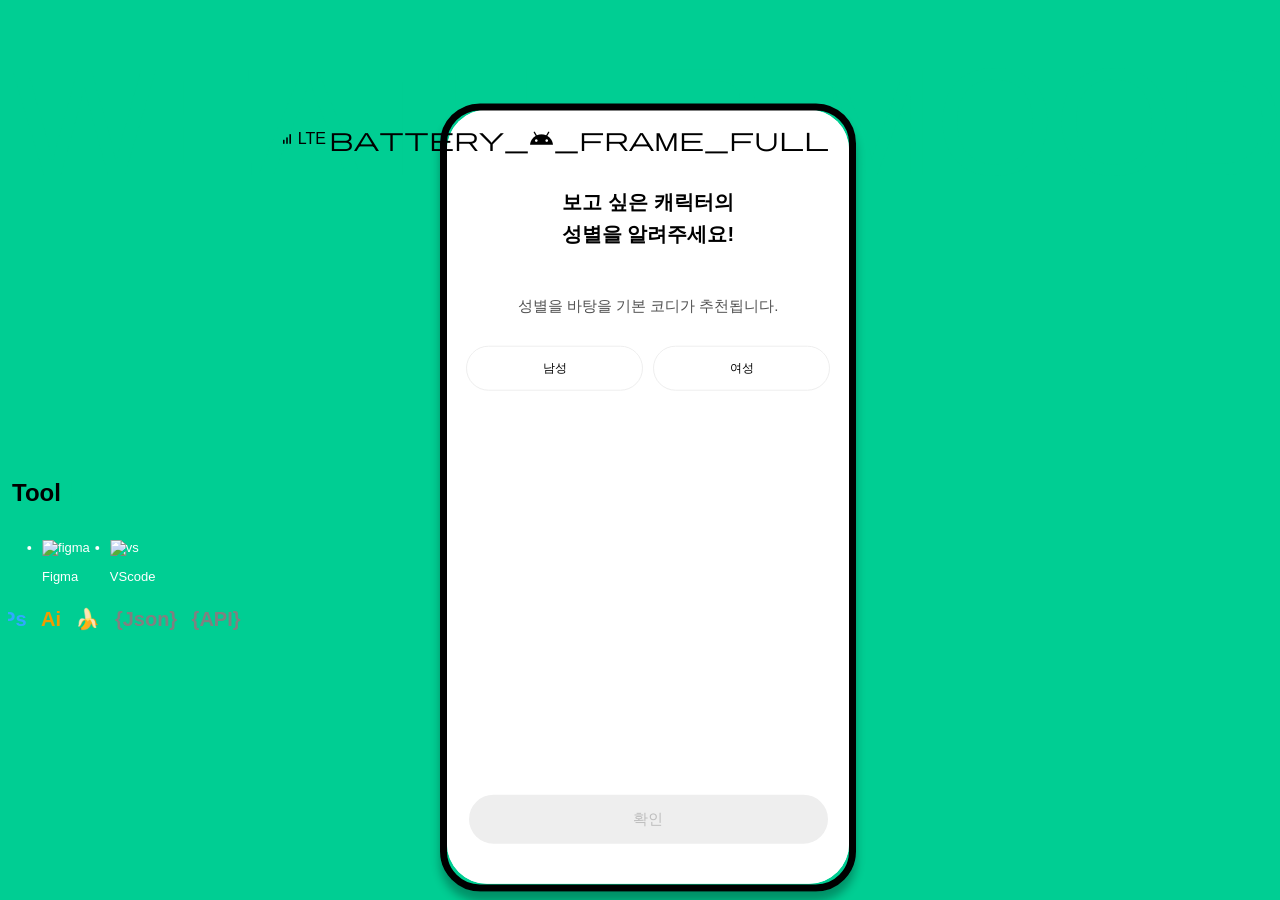
==== index.html @ a0ce297d "0306 15시" ====
<!DOCTYPE html>
<html lang="en">
<head>
    <meta charset="UTF-8">
    <meta name="viewport" content="width=device-width, initial-scale=1.0">
    <title>Document</title>
    <link rel="stylesheet" href="./css/index.css">
    <script defer src="./js/index.js"></script>
    <script defer src="./js/common.js"></script>
</head>
<body class="ani">
  <article class="bg">
        <div class="phone">
            <div class="top">
                <div></div>
                <span class="ic"> signal_cellular_alt </span>
                LTE
                <span class="ic"> battery_android_frame_full </span>
                
            </div>    
        </div>
        <div class="bg-con">
            <h1>WEATHER MOOD</h1>
            <div class="object">
                <div class="tool">
                    <h2>Tool</h2>
                    <ul>
                        <li>
                            <img src="./image/bg/figma.png" alt="figma">
                            <p>Figma</p>
                        </li>
                        <li>
                            <img src="./image/bg/VS.png" alt="vs">
                            <p>VScode</p>
                        </li>
                    </ul>
                    <div>                        
                        <span>Ps</span>
                        <span>Ai</span>
                        <span>🍌</span>                        
                        <span>{Json}</span>
                        <span>{API}</span>                     
                    </div>
                </div>
                <p>
                    <img src="./image/bg/BG-wendy.png" alt="wendy">
                    <img src="./image/bg/BG-Nardy.png" alt="nardy">
                </p>
                <div class="talk">
                    <p>오늘 <span>뭐 입지?</span></p>
                    <p>밖에서 <span>운동해도</span> 될까?</p>
                    <p>오늘 날씨에 <span>어울리는 노래</span>는 뭘까?</p>
                </div>
            </div>
        </div>
        <div class="app">
          <div class="main" >
            <!-- =============================메인 현재날씨===================== -->
            <section class="mainHeader">
              <div class="mainCurrentWeather">
                <h3 id="currentTempIndex"></h3>
                <p><b id="weatherState"></b> | <b id="minMaxTempIndex"></b></p>
                <p></p>
              </div>
              <div class="mainSetting">
                <span class="material-symbols-outlined">
                    settings
                </span>
              </div>
            </section>
            
            <!-- ============================중간컨텐츠========================== -->
            <section>
              <div class="contents">
                <div class="weather">
                  <!-- 비 -->
                  <div class="rain">
                      <img src="./image/index/weather/weather_cloud.png" class="cloud">
                      <div class="rain_drop-container"></div>
                  </div> 

                  <!-- 비/눈 -->
                  <div >
                      <img src="./image/index/weather/weather_cloud.png" class="cloud">
                      <div class="rainSnow_drop-container"></div>
                  </div>

                  <!-- 눈 -->
                  <div>
                      <img src="./image/index/weather/weather_cloud.png" class="snow">   
                      <img src="./image/index/weather/weather_snow.png" class="snow1"> 
                      <img src="./image/index/weather/weather_snow.png" class="snow2"> 
                      <img src="./image/index/weather/weather_snow.png" class="snow3"> 
                      <img src="./image/index/weather/weather_snow.png" class="snow4">  
                  </div>

                  <!-- 맑음 -->                
                  <div class="weatherSun">
                      <img src="./image/index/weather/weather_sun.png" >                      
                  </div> 
                  
                  <!-- 구름(살짝흐림) -->
                  <div class="cloudy">
                      <img class="cloud2" src="./image/index/weather/weather_cloud.png" >                      
                      <img class="cloudSun" src="./image/index/weather/weather_sun.png" >                      
                  </div>
                  
                  <!-- 흐림 -->
                  <div>
                      <img src="./image/index/weather/weather_cloud.png" class="cloud cloud-front">                     
                      <img src="./image/index/weather/weather_cloud.png" class="cloud cloud-back">
                  </div>
                 
                </div>
                <p class="character"><!-- <img src="./image/index/누끼최종/Nardy_5-8.png" alt=""> --></p>
                <p class=item><!-- <img src="./image/index/item/item_rain.png" alt="">
                    <span>비가 옵니다.<br> 우산을 챙기세요!</span> -->
                </p>
              </div>
            </section>
            
            <!-- ===========================하단 네비바=========================== -->
            <section>
              <div class="navBar">
                <p data-url="./weather.html">
                    <svg version="1.1" id="Layer_1" xmlns="http://www.w3.org/2000/svg" xmlns:xlink="http://www.w3.org/1999/xlink" x="0px" y="0px"
                        viewBox="0 0 35 35" style="enable-background:new 0 0 35 35;" xml:space="preserve">
                        
                        <g>
                                <path class="st0" d="M17.5,10.2c-4.1,0-7.4,3.3-7.4,7.3s3.4,7.3,7.4,7.3s7.4-3.3,7.4-7.3S21.6,10.2,17.5,10.2z M17.5,22
                                    c-2.6,0-4.6-2-4.6-4.5s2-4.5,4.6-4.5s4.6,2,4.6,4.5S20.1,22,17.5,22z"/>
                                <path class="st0" d="M17.8,8.4c0.8,0,1.5-0.7,1.5-1.5V4c0-0.8-0.7-1.5-1.5-1.5S16.3,3.3,16.3,4v3C16.3,7.8,17,8.4,17.8,8.4z"/>
                                <path class="st0" d="M25,12.1c0.4,0,0.8-0.2,1.1-0.4l2.6-2.6c0.3-0.3,0.4-0.6,0.4-1.1s-0.2-0.8-0.4-1.1c-0.5-0.6-1.5-0.6-2.1,0
                                    L24,9.5c-0.6,0.5-0.6,1.5,0,2.1C24.2,12,24.6,12.1,25,12.1z"/>
                                <path class="st0" d="M8.3,11.7c0.3,0.3,0.6,0.4,1.1,0.4s0.8-0.2,1.1-0.4c0.6-0.5,0.6-1.5,0-2.1L7.8,7C7.2,6.4,6.3,6.4,5.7,7
                                    s-0.6,1.5,0,2.1L8.3,11.7z"/>
                                <path class="st0" d="M17.2,26.6c-0.8,0-1.5,0.7-1.5,1.5v3c0,0.8,0.7,1.5,1.5,1.5c0.8,0,1.5-0.7,1.5-1.5v-3
                                    C18.7,27.2,18,26.6,17.2,26.6z"/>
                                <path class="st0" d="M8.9,23.3l-2.7,2.6c-0.3,0.3-0.4,0.6-0.4,1.1S6,27.7,6.3,28c0.3,0.3,0.6,0.4,1.1,0.4c0.4,0,0.8-0.2,1.1-0.4
                                    l2.6-2.6c0.3-0.3,0.4-0.6,0.4-1.1s-0.2-0.8-0.4-1.1C10.4,22.8,9.4,22.8,8.9,23.3z"/>
                                <path class="st0" d="M26.6,23.3c-0.3-0.3-0.6-0.4-1.1-0.4l0,0c-0.4,0-0.8,0.2-1.1,0.4s-0.4,0.6-0.4,1.1s0.2,0.8,0.4,1.1l2.6,2.6
                                    c0.3,0.3,0.6,0.4,1.1,0.4c0.4,0,0.8-0.2,1.1-0.4c0.6-0.5,0.6-1.5,0-2.1L26.6,23.3z"/>
                                <path class="st0" d="M8.3,17.6c0-0.8-0.7-1.5-1.5-1.5H3.5c-0.8,0-1.5,0.7-1.5,1.5s0.7,1.5,1.5,1.5h3.3C7.6,19,8.3,18.4,8.3,17.6z"
                                    />
                                <path class="st0" d="M31.5,16.1h-3.9c-0.8,0-1.5,0.6-1.5,1.5c0,0.9,0.7,1.5,1.5,1.5h3.9c0.8,0,1.5-0.7,1.5-1.5S32.3,16.1,31.5,16.1
                                    z"/>
                        </g>
                    </svg>
                    <span>날씨</span>
                </p>
                <p data-url="./codi.html">
                    <svg version="1.1" id="Layer_1" xmlns="http://www.w3.org/2000/svg" xmlns:xlink="http://www.w3.org/1999/xlink" x="0px" y="0px"
                        viewBox="0 0 35 35" style="enable-background:new 0 0 35 35;" xml:space="preserve">
                        <path class="st0" d="M29.7,21.9L19,16.2V15c2-0.6,3.4-2.4,3.4-4.4c0-2.5-2.2-4.6-4.8-4.6s-4.8,2.1-4.8,4.6c0,0.8,0.6,1.4,1.4,1.4
                                s1.4-0.6,1.4-1.4c0-1,0.8-1.8,1.9-1.8c1.1,0,1.9,0.8,1.9,1.8s-0.8,1.8-1.9,1.8l-0.2,0.1l-0.7,0.4c-0.2,0.2-0.3,0.4-0.3,0.6l-0.1,2.8
                                L5.4,21.9L5.2,22c-1,0.7-1.8,1.9-1.8,3.2C3.5,27.3,5.3,29,7.5,29h19.9c2.2,0,4-1.7,4-3.8C31.5,23.9,30.8,22.7,29.7,21.9z M6.6,25.7
                                c0-0.1-0.1-0.2-0.1-0.2c-0.1-0.2-0.1-0.4,0-0.6c0-0.1,0.1-0.2,0.1-0.2c0.1-0.1,0.1-0.2,0.2-0.2l0.1-0.1l0,0l10.7-5.6l10.6,5.6
                                c0.3,0.2,0.4,0.5,0.4,0.8c0,0.6-0.4,1-1,1h-20c-0.1,0-0.1,0-0.2,0s-0.2,0-0.2-0.1c-0.1,0-0.2-0.1-0.3-0.2
                                C6.7,25.8,6.6,25.7,6.6,25.7z M17.3,13.1L17.3,13.1L17.3,13.1L17.3,13.1z M16.9,13.3L16.9,13.3L16.9,13.3L16.9,13.3z"/>
                    </svg>
                    <span>코디</span>
                </p>
                <p data-url="./mood.html">
                    <svg version="1.1" id="Layer_1" xmlns="http://www.w3.org/2000/svg" xmlns:xlink="http://www.w3.org/1999/xlink" x="0px" y="0px"
                        viewBox="0 0 35 35" style="enable-background:new 0 0 35 35;" xml:space="preserve">
                        <g>
                                <path class="st0" d="M14.3,14.8v-6l3.8,3.6c0.6,0.6,1.7,0.6,2.3,0l0,0c0.6-0.6,0.6-1.6,0-2.2l-6.6-6.3c-0.6-0.6-1.7-0.6-2.3,0
                                    L5,10.1c-0.6,0.6-0.6,1.6,0,2.2l0,0c0.6,0.6,1.7,0.6,2.3,0L11,8.7v6l-7,6.7c-0.6,0.6-0.6,1.6,0,2.2l0,0c0.6,0.6,1.7,0.6,2.3,0
                                    l4.7-4.6v9.7c0,0.9,0.7,1.6,1.7,1.6l0,0c0.9,0,1.7-0.7,1.7-1.6v-9.6l4.7,4.6c0.6,0.6,1.7,0.6,2.3,0l0,0c0.6-0.6,0.6-1.6,0-2.2
                                    L14.3,14.8z"/>
                                <path class="st0" d="M28.7,22.8L28.7,22.8c0,0.2-0.1,0.3-0.4,0.2l0,0c-1.2-0.2-2.5,0-3.9,0.5c-2.8,1.2-4.3,3.9-3.3,5.9
                                    s4,2.6,6.8,1.4c2.2-1,3.6-2.7,3.7-4.5l0,0v-0.2l0,0V10.9c0-1-1.2-1.4-1.8-0.6l0,0c-0.6,0.7-1,1.6-1,2.5V22.8z"/>
                        </g>
                    </svg>
                    <span>오늘의 무드</span>
                </p>
                <p data-url="./scrap.html">
                    <svg version="1.1" id="Layer_1" xmlns="http://www.w3.org/2000/svg" xmlns:xlink="http://www.w3.org/1999/xlink" x="0px" y="0px"
                        viewBox="0 0 35 35" style="enable-background:new 0 0 35 35;" xml:space="preserve">
                        <g>
                            <path class="st0" d="M32.2,9.4L29,3.5c-0.3-0.4-0.6-0.5-1.1-0.5H7C6.6,2.9,6.2,3.1,6,3.5L2.8,9.4c-0.2,0.3-0.3,0.5-0.3,0.8v20.4
                                c0,0.7,0.6,1.4,1.4,1.4h27.3c0.7,0,1.4-0.6,1.4-1.4V10.2C32.5,9.9,32.4,9.6,32.2,9.4z M8,5.7h18.8l1.6,3.3H6.6L8,5.7z M29.8,29.3
                                H5.2V11.5h24.5V29.3z"/>
                            <path class="st0" d="M12.7,22.4c0.3,0.2,0.4,0.5,0.3,0.9l-0.6,3.5c-0.2,0.8,0.7,1.4,1.5,1l3.3-1.7c0.3-0.2,0.6-0.2,0.9,0l3.2,1.6
                                c0.7,0.4,1.6-0.3,1.5-1L22,23.2c-0.1-0.4,0.1-0.6,0.3-0.9l2.6-2.4c0.6-0.5,0.3-1.5-0.5-1.7l-3.6-0.5C20.3,17.5,20,17.3,20,17
                                l-1.6-3.2c-0.4-0.7-1.5-0.7-1.8,0L14.9,17c-0.2,0.3-0.5,0.5-0.7,0.5l-3.6,0.5c-0.8,0.1-1.2,1.1-0.5,1.7L12.7,22.4z"/>
                        </g>
                    </svg>
                    <span>보관함</span>
                </p>
            </div>
            </section>
          </div>
          
          <!-- ==============================처음에만 성별 선택=========================== -->
          <div class="onboarding"style="display:none" >
            <section>
              <div>
                <b>보고 싶은 캐릭터의<br> 성별을 알려주세요!</b>
                <p>성별을 바탕을 기본 코디가 추천됩니다.</p>
                <div class="genderSelect">
                  <label class="genderOption">
                    <input type="radio" name="onboardingGender" value="m" >
                    <span>남성</span>
                  </label>
                  <label class="genderOption">
                    <input type="radio" name="onboardingGender" value="w" >
                    <span>여성</span>
                  </label>
                </div>
              </div>
              <button>확인</button>
            </section>
          </div> 
        </div>
  </article>  
    
</body>
</html>
---- css/index.css ----
@import url('./common/common.css');

.app {
    position: relative;
}



/* ========================메인 현재날씨========================== */
.main {
    background: linear-gradient(to bottom, #CFFFF1 0%, #00CE93 77%, #12A77C 100%);
    height: 100%;
    padding:0 21px;
}

.mainCurrentWeather {
    text-align: center;
    padding-top:76px;
}

.mainCurrentWeather h3 {
    font-size: 60px;
}

.mainCurrentWeather p:nth-of-type(1) {
    font-size: 20px;
    margin-top: 3px;
    margin-bottom: 5px;
    
}

.mainCurrentWeather p:nth-of-type(2) {
    font-size: 18px;
    font-weight: 300;
}

.mainSetting {
    position: absolute;
    top: 76px;
    right: 21px;
}


/* =========================중간컨텐츠======================== */

.contents {}

.weather {position:relative;width: 300px;}
.weather >div{display: none;}
.weather >div.active{display: block;}

/* ========비======= */
.cloud {
    position:absolute;
    width: 300px;
margin-left:70px;
z-index:2;
}
.rain_drop-container{/* 물방울들 움직일 영역 */
    position:absolute;
    top:120px;
    margin-left:180px;
    width: 100%;
    height: 200px;
    overflow: hidden;
    
}
.drop{
    position: absolute;
    width: 12px;
    animation:rain 0.3s ease-in infinite;
}
@keyframes rain {
    from{transform:translateY(-20px);
    opacity:1;}
    to{transform:translateY(200px);
    opacity:0;}
}

/* ==========비/눈============ */
.cloud {
    position:absolute;
    width: 300px;
margin-left:70px;
z-index:2;
}
.rainSnow_drop-container{/* 물방울들 움직일 영역 */
    position:absolute;
    top:120px;
    margin-left:180px;
    width: 100%;
    height: 200px;
    overflow: hidden;
    
}
.drop{
    position: absolute;
    width: 12px;
    animation:rain 0.3s ease-in infinite;
}
@keyframes rainSnow {
    from{transform:translateY(-20px);
    opacity:1;}
    to{transform:translateY(200px);
    opacity:0;}
}

/* sun - 나영 */
.weatherSun img{
    width: 180px;
    position: absolute;
    margin-left: 160px;
    animation: sunRotate 10s linear infinite;
}
@keyframes sunRotate{
    from{ transform: rotate(0deg); }
    to{ transform: rotate(360deg); }
}

/* cloudy - 나영 */
.cloud2 {
    position:absolute;
    width: 290px;
    right:-55px;
    bottom: -180px;
    z-index:2;
    animation: cloud2Rotate 5s ease-in-out infinite;
}
@keyframes cloud2Rotate{
    0%{ transform: translateY(0);}
    50%{ transform: translateY(-10px);}
    100%{ transform: translateY(0);}
} 

.cloudy .cloudSun{
    width: 110px;
    margin-left: 230px;
    position: absolute;
    animation: cloudSun 13s linear infinite;
}
@keyframes cloudSun{
    from{ transform: rotate(0deg); }
    to{ transform: rotate(360deg); }
}

.cloud-front {
    width: 240px;
    position: absolute;
    margin-left: 70px;
    top: 5px;
    z-index: 2;
    animation: cloudFrontMove 12s ease-in-out infinite;
    filter: blur(0px);
}

.cloud-back {
    width: 280px;
    position: absolute;
    margin-left: 130px;
    top: 15px;
    opacity: 0.6;
    filter: blur(1px);
    z-index: 1;
    animation: cloudBackMove 12s ease-in-out infinite;
    filter: blur(2px);
    opacity: 0.8;
}


/* 앞 구름 (조금 더 움직임) */
@keyframes cloudFrontMove {

    0% {
        transform: translateX(0x) translateY(0px);
    }

    50% {
        transform: translateX(80px) translateY(1px);
    }

    100% {
        transform: translateX(0) translateY(0px);
    }
}


/* 뒤 구름 (더 느리고 작게 움직임) */
@keyframes cloudBackMove {

    0% {
        transform: translateX(0px) translateY(0px);
    }

    50% {
        transform: translateX(-10px) translateY(-1px);
    }

    100% {
        transform: translateX(0px) translateY(0px);
    }
}
/* =================예원 snow css =================== */
.snow {
    width: 300px;
    position: absolute;
    margin-left: 70px;
}


.snow1,
.snow2,
.snow3,
.snow4 {
    position: absolute;
    width: 30px;
    top: 150px;
    animation: snowFall linear infinite;
    opacity: 0;
}


.snow1 {
    left: 80%;
    animation-duration: 3s;
    animation-delay: 0s;
}

.snow2 {
    width: 25px;
    left: 65%;
    animation-duration: 4s;
    animation-delay: 1s;
}

.snow3 {
    width: 20px;
    left: 97%;
    animation-duration: 3.5s;
    animation-delay: 0.5s;
}

.snow4 {
    left: 87%;
    animation-duration: 4.2s;
    animation-delay: 1.5s;
}


@keyframes snowFall {
    0% {
        transform: translateY(0px) translateX(0px);
        opacity: 0;
    }

    10% {
        opacity: 1;
    }

    50% {
        transform: translateY(80px) translateX(-5px);
    }

    100% {
        transform: translateY(150px) translateX(5px);
        opacity: 0;
    }
}

/* =================메인 캐릭터=========================== */
.character img {
    position:relative;
    z-index:3;
    width: 250px;
    margin-left:-20px;
    margin-top:20px;
    filter: drop-shadow(0px 4px 4px rgba(0, 0, 0, 0.3));
}

/* =================메인 추천 아이템======================= */
.item img {
    width: 88px;
    height: 88px;
    margin-left:35px;
    filter: drop-shadow(0px 1px 5px rgba(0, 0, 0, 0.1));
}

.item img span {}

.item {
    display: flex;
    flex-direction: column;
    background: #eeeeee;
    padding: 10px;
    width: 150px;
    height: 150px;
    border-radius: 30px;
    display: flex;
    padding: 15px;
    background: rgba(255, 255, 255, 0.2);
    backdrop-filter: blur(2px);
    -webkit-backdrop-filter: blur(10px);
    border: 2px solid rgba(255, 255, 255, 0.2);

    box-shadow: 0 4px 30px rgba(0, 0, 0, 0.1);
    color: rgb(0, 0, 0);
    justify-content: center;
    position: absolute;
    bottom: 15%;
    right: 7%;
}


/* ==============================처음에만 성별 선택=========================== */
.onboarding {
    height: 100%;
    background-color: white;
    text-align: center;
    padding:0 21px;
    border-radius: 30px;
}

.onboarding section {
    display: flex;
    flex-direction: column;
    align-items: center;
    height: 100%;
}

.onboarding section>div{
    padding-top: 76px;
    }

.onboarding b {
    font-size: 20px;
    line-height: 1.6;
}

.onboarding p {
    font-size: 15px;
    color: #515151;
    padding-top: 32px;
}

.genderSelect {
    margin-top: 30px;
    display: flex;
    gap: 10px;
}

.genderOption {}

.genderOption input {
    display: none;
}

.genderOption input:checked+span {
    background-color: #8FEBD0;
    border: 1.5px solid #00CE93;
}/* span은 input의 자식이 아니라 형제이므로 '+' */

.genderOption span {
    padding: 13px 0;
    border: 1.5px solid #EEEEEE;
    text-align:center;
    display: inline-block;
    border-radius: 40px;
    font-size: 12px;
    width: 175px;
}

.onboarding button {
    margin-top: auto;
    margin-bottom: 40px;
    background-color: #EEEEEE;
    padding: 15px 0;
    width: 359px;
    border-radius: 40px;
    color: #BDBDBD;
    border: none;
    font-size: 15px;
    font-weight: 500;
    font-family: 'Pretendard', sans-serif;
}

.onboarding button.active {
    margin-top: auto;
    margin-bottom: 40px;
    background-color: #00CE93;
    padding: 15px 0;
    width: 359px;
    border-radius: 40px;
    color: white;
    border: none;
    font-size: 15px;
    font-weight: 500;
    font-family: 'Pretendard', sans-serif;
}
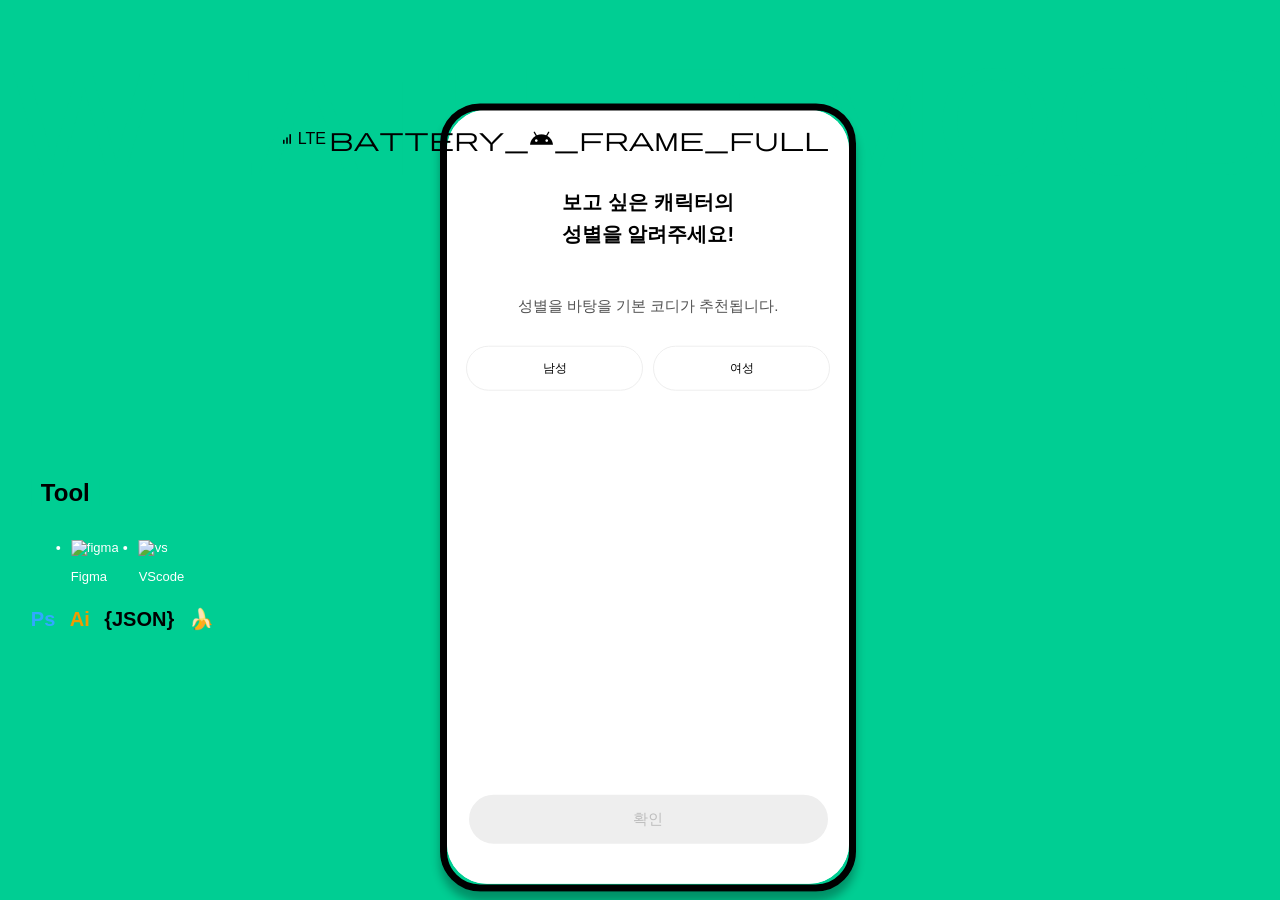
==== commit 093ab5dc: "Weather Mood(20260306)" ====
--- a/index.html
+++ b/index.html
@@ -37,9 +37,8 @@
                     <div>                        
                         <span>Ps</span>
                         <span>Ai</span>
+                        <span>{JSON}</span>
                         <span>🍌</span>                        
-                        <span>{Json}</span>
-                        <span>{API}</span>                     
                     </div>
                 </div>
                 <p>
@@ -58,9 +57,9 @@
             <!-- =============================메인 현재날씨===================== -->
             <section class="mainHeader">
               <div class="mainCurrentWeather">
-                <h3 id="currentTempIndex"></h3>
-                <p><b id="weatherState"></b> | <b id="minMaxTempIndex"></b></p>
-                <p></p>
+                <h3>5°</h3>
+                <p><b>비</b> | <b>체감 3˚</b></p>
+                <p>어제보다 3° 더 낮아요</p>
               </div>
               <div class="mainSetting">
                 <span class="material-symbols-outlined">
@@ -73,49 +72,31 @@
             <section>
               <div class="contents">
                 <div class="weather">
-                  <!-- 비 -->
-                  <div class="rain">
+                  <!-- <div>
                       <img src="./image/index/weather/weather_cloud.png" class="cloud">
                       <div class="rain_drop-container"></div>
+                  </div>                  -->
+                  <!-- <div>
+                      <img src="./image/index/weather/weather_sun.png" >                      
+                  </div>  -->
+                  <div >
+                      <img src="./image/index/weather/weather_cloud.png" class="cloud cloud-front">                     
+                      <img src="./image/index/weather/weather_cloud.png" class="cloud cloud-back">
                   </div> 
-
-                  <!-- 비/눈 -->
-                  <div >
-                      <img src="./image/index/weather/weather_cloud.png" class="cloud">
-                      <div class="rainSnow_drop-container"></div>
-                  </div>
-
-                  <!-- 눈 -->
-                  <div>
+                  <!-- <div>
+                      <img src="./image/index/weather/weather_cloud.png" >                      
+                      <img src="./image/index/weather/weather_sun.png" >                      
+                  </div>  -->
+                  <!-- <div>
                       <img src="./image/index/weather/weather_cloud.png" class="snow">   
                       <img src="./image/index/weather/weather_snow.png" class="snow1"> 
                       <img src="./image/index/weather/weather_snow.png" class="snow2"> 
                       <img src="./image/index/weather/weather_snow.png" class="snow3"> 
                       <img src="./image/index/weather/weather_snow.png" class="snow4">  
-                  </div>
-
-                  <!-- 맑음 -->                
-                  <div class="weatherSun">
-                      <img src="./image/index/weather/weather_sun.png" >                      
-                  </div> 
-                  
-                  <!-- 구름(살짝흐림) -->
-                  <div class="cloudy">
-                      <img class="cloud2" src="./image/index/weather/weather_cloud.png" >                      
-                      <img class="cloudSun" src="./image/index/weather/weather_sun.png" >                      
-                  </div>
-                  
-                  <!-- 흐림 -->
-                  <div>
-                      <img src="./image/index/weather/weather_cloud.png" class="cloud cloud-front">                     
-                      <img src="./image/index/weather/weather_cloud.png" class="cloud cloud-back">
-                  </div>
-                 
-                </div>
-                <p class="character"><!-- <img src="./image/index/누끼최종/Nardy_5-8.png" alt=""> --></p>
-                <p class=item><!-- <img src="./image/index/item/item_rain.png" alt="">
-                    <span>비가 옵니다.<br> 우산을 챙기세요!</span> -->
-                </p>
+                  </div>  -->
+                </div>
+                <p class="charcter"><img src="./image/index/누끼최종/Nardy_5-8.png" alt=""></p>
+                <p class="item"><img src="./image/index/item/item_rain.png" alt=""><span>비가 옵니다.<br> 우산을 챙기세요!</span></p>
               </div>
             </section>
             
--- a/css/index.css
+++ b/css/index.css
@@ -10,12 +10,12 @@
 .main {
     background: linear-gradient(to bottom, #CFFFF1 0%, #00CE93 77%, #12A77C 100%);
     height: 100%;
-    padding:0 21px;
+    padding: 0 21px;
 }
 
 .mainCurrentWeather {
     text-align: center;
-    padding-top:76px;
+    padding-top: 76px;
 }
 
 .mainCurrentWeather h3 {
@@ -26,7 +26,7 @@
     font-size: 20px;
     margin-top: 3px;
     margin-bottom: 5px;
-    
+
 }
 
 .mainCurrentWeather p:nth-of-type(2) {
@@ -45,103 +45,48 @@
 
 .contents {}
 
-.weather {position:relative;width: 300px;}
-.weather >div{display: none;}
-.weather >div.active{display: block;}
-
-/* ========비======= */
+.weather {
+    position: relative;
+    width: 300px;
+}
+
 .cloud {
-    position:absolute;
+    position: absolute;
     width: 300px;
-margin-left:70px;
-z-index:2;
-}
-.rain_drop-container{/* 물방울들 움직일 영역 */
-    position:absolute;
-    top:120px;
-    margin-left:180px;
+    margin-left: 70px;
+    z-index: 2;
+}
+
+.rain_drop-container {
+    /* 물방울들 움직일 영역 */
+    position: absolute;
+    top: 310px;
+    margin-left: 180px;
     width: 100%;
     height: 200px;
     overflow: hidden;
-    
-}
-.drop{
+
+}
+
+.drop {
     position: absolute;
     width: 12px;
-    animation:rain 0.3s ease-in infinite;
-}
+    animation: rain 0.3s ease-in infinite;
+}
+
 @keyframes rain {
-    from{transform:translateY(-20px);
-    opacity:1;}
-    to{transform:translateY(200px);
-    opacity:0;}
-}
-
-/* ==========비/눈============ */
-.cloud {
-    position:absolute;
-    width: 300px;
-margin-left:70px;
-z-index:2;
-}
-.rainSnow_drop-container{/* 물방울들 움직일 영역 */
-    position:absolute;
-    top:120px;
-    margin-left:180px;
-    width: 100%;
-    height: 200px;
-    overflow: hidden;
-    
-}
-.drop{
-    position: absolute;
-    width: 12px;
-    animation:rain 0.3s ease-in infinite;
-}
-@keyframes rainSnow {
-    from{transform:translateY(-20px);
-    opacity:1;}
-    to{transform:translateY(200px);
-    opacity:0;}
-}
-
-/* sun - 나영 */
-.weatherSun img{
-    width: 180px;
-    position: absolute;
-    margin-left: 160px;
-    animation: sunRotate 10s linear infinite;
-}
-@keyframes sunRotate{
-    from{ transform: rotate(0deg); }
-    to{ transform: rotate(360deg); }
-}
-
-/* cloudy - 나영 */
-.cloud2 {
-    position:absolute;
-    width: 290px;
-    right:-55px;
-    bottom: -180px;
-    z-index:2;
-    animation: cloud2Rotate 5s ease-in-out infinite;
-}
-@keyframes cloud2Rotate{
-    0%{ transform: translateY(0);}
-    50%{ transform: translateY(-10px);}
-    100%{ transform: translateY(0);}
-} 
-
-.cloudy .cloudSun{
-    width: 110px;
-    margin-left: 230px;
-    position: absolute;
-    animation: cloudSun 13s linear infinite;
-}
-@keyframes cloudSun{
-    from{ transform: rotate(0deg); }
-    to{ transform: rotate(360deg); }
-}
+    from {
+        transform: translateY(-20px);
+        opacity: 1;
+    }
+
+    to {
+        transform: translateY(200px);
+        opacity: 0;
+    }
+}
+
+/* =================예원 cloud css =================== */
 
 .cloud-front {
     width: 240px;
@@ -199,6 +144,10 @@
         transform: translateX(0px) translateY(0px);
     }
 }
+
+
+
+
 /* =================예원 snow css =================== */
 .snow {
     width: 300px;
@@ -266,21 +215,20 @@
     }
 }
 
-/* =================메인 캐릭터=========================== */
-.character img {
-    position:relative;
-    z-index:3;
+
+.charcter img {
+    position: relative;
+    z-index: 3;
     width: 250px;
-    margin-left:-20px;
-    margin-top:20px;
+    margin-left: -20px;
+    margin-top: 20px;
     filter: drop-shadow(0px 4px 4px rgba(0, 0, 0, 0.3));
 }
 
-/* =================메인 추천 아이템======================= */
 .item img {
     width: 88px;
     height: 88px;
-    margin-left:35px;
+    margin-left: 40px;
     filter: drop-shadow(0px 1px 5px rgba(0, 0, 0, 0.1));
 }
 
@@ -309,13 +257,17 @@
     right: 7%;
 }
 
+.contents p:nth-child(3) img {}
+
+.contents p:nth-child(3) img span {}
+
 
 /* ==============================처음에만 성별 선택=========================== */
 .onboarding {
     height: 100%;
     background-color: white;
     text-align: center;
-    padding:0 21px;
+    padding: 0 21px;
     border-radius: 30px;
 }
 
@@ -326,9 +278,9 @@
     height: 100%;
 }
 
-.onboarding section>div{
+.onboarding section>div {
     padding-top: 76px;
-    }
+}
 
 .onboarding b {
     font-size: 20px;
@@ -356,12 +308,14 @@
 .genderOption input:checked+span {
     background-color: #8FEBD0;
     border: 1.5px solid #00CE93;
-}/* span은 input의 자식이 아니라 형제이므로 '+' */
+}
+
+/* span은 input의 자식이 아니라 형제이므로 '+' */
 
 .genderOption span {
     padding: 13px 0;
     border: 1.5px solid #EEEEEE;
-    text-align:center;
+    text-align: center;
     display: inline-block;
     border-radius: 40px;
     font-size: 12px;
@@ -394,6 +348,4 @@
     font-size: 15px;
     font-weight: 500;
     font-family: 'Pretendard', sans-serif;
-}
-
-
+}
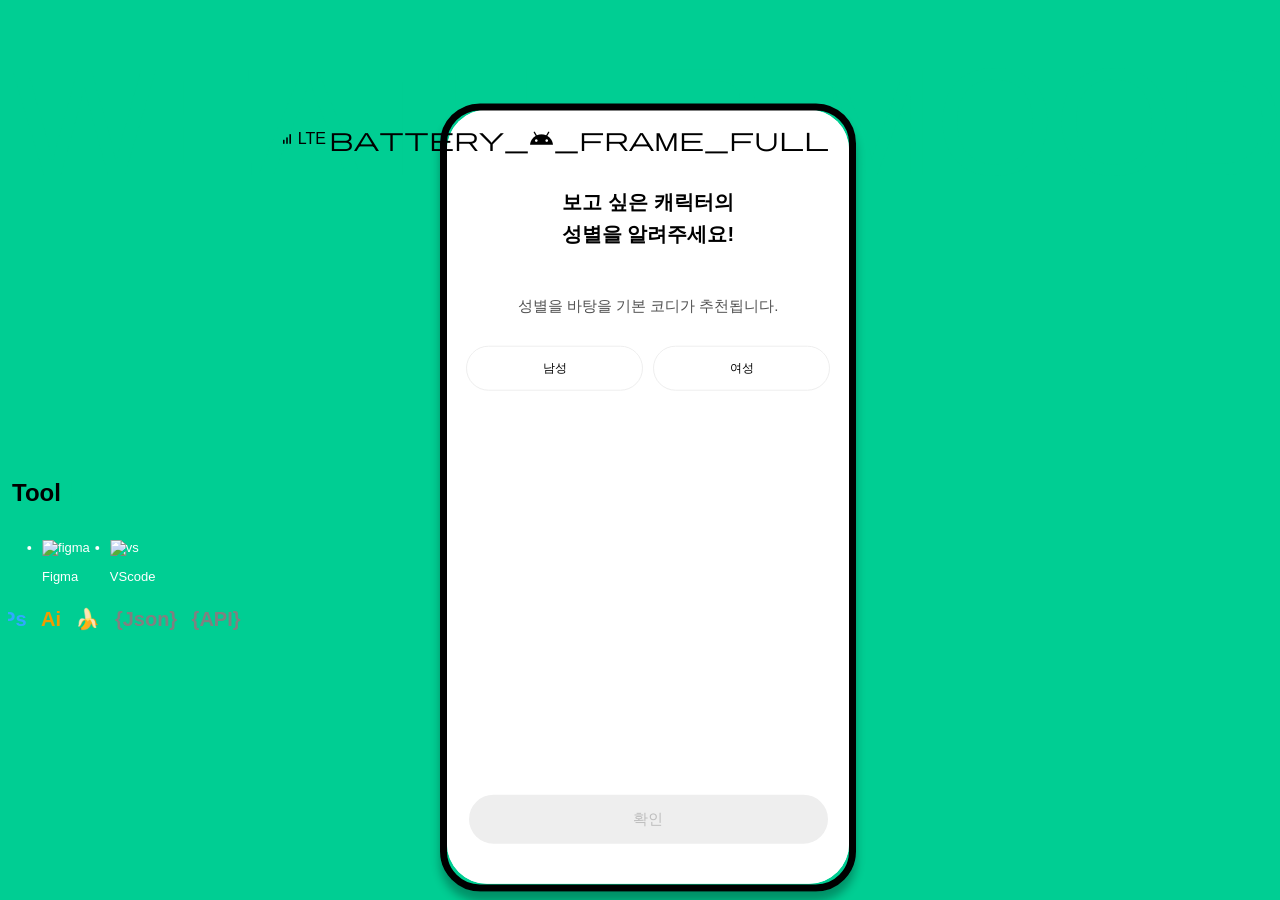
==== commit a9984789: "0306" ====
--- a/index.html
+++ b/index.html
@@ -37,8 +37,9 @@
                     <div>                        
                         <span>Ps</span>
                         <span>Ai</span>
-                        <span>{JSON}</span>
                         <span>🍌</span>                        
+                        <span>{Json}</span>
+                        <span>{API}</span>                     
                     </div>
                 </div>
                 <p>
@@ -57,9 +58,14 @@
             <!-- =============================메인 현재날씨===================== -->
             <section class="mainHeader">
               <div class="mainCurrentWeather">
+<<<<<<< HEAD
                 <h3>5°</h3>
                 <p><b>비</b> | <b>체감 3˚</b></p>
-                <p>어제보다 3° 더 낮아요</p>
+=======
+                <h3 id="currentTempIndex"></h3>
+                <p><b id="weatherState"></b> | <b id="minMaxTempIndex"></b></p>
+>>>>>>> son
+                <p></p>
               </div>
               <div class="mainSetting">
                 <span class="material-symbols-outlined">
@@ -72,31 +78,51 @@
             <section>
               <div class="contents">
                 <div class="weather">
-                  <!-- <div>
+                  <!-- 비 -->
+                  <div class="rain">
                       <img src="./image/index/weather/weather_cloud.png" class="cloud">
                       <div class="rain_drop-container"></div>
-                  </div>                  -->
-                  <!-- <div>
-                      <img src="./image/index/weather/weather_sun.png" >                      
-                  </div>  -->
+                  </div> 
+
+                  <!-- 비/눈 -->
                   <div >
-                      <img src="./image/index/weather/weather_cloud.png" class="cloud cloud-front">                     
-                      <img src="./image/index/weather/weather_cloud.png" class="cloud cloud-back">
-                  </div> 
-                  <!-- <div>
-                      <img src="./image/index/weather/weather_cloud.png" >                      
-                      <img src="./image/index/weather/weather_sun.png" >                      
-                  </div>  -->
-                  <!-- <div>
+                      <img src="./image/index/weather/weather_cloud.png" class="cloud">
+                      <div class="rainSnow_drop-container"></div>
+                  </div>
+
+                  <!-- 눈 -->
+                  <div>
                       <img src="./image/index/weather/weather_cloud.png" class="snow">   
                       <img src="./image/index/weather/weather_snow.png" class="snow1"> 
                       <img src="./image/index/weather/weather_snow.png" class="snow2"> 
                       <img src="./image/index/weather/weather_snow.png" class="snow3"> 
                       <img src="./image/index/weather/weather_snow.png" class="snow4">  
-                  </div>  -->
-                </div>
-                <p class="charcter"><img src="./image/index/누끼최종/Nardy_5-8.png" alt=""></p>
-                <p class="item"><img src="./image/index/item/item_rain.png" alt=""><span>비가 옵니다.<br> 우산을 챙기세요!</span></p>
+
+                  </div>  
+
+                  <!-- 맑음 -->                
+                  <div class="weatherSun">
+                      <img src="./image/index/weather/weather_sun.png" >                      
+                  </div> 
+                  
+                  <!-- 구름(살짝흐림) -->
+                  <div class="cloudy">
+                      <img class="cloud2" src="./image/index/weather/weather_cloud.png" >                      
+                      <img class="cloudSun" src="./image/index/weather/weather_sun.png" >                      
+                  </div>
+                  
+                  <!-- 흐림 -->
+                  <div>
+                      <img src="./image/index/weather/weather_cloud.png" class="cloud cloud-front">                     
+                      <img src="./image/index/weather/weather_cloud.png" class="cloud cloud-back">
+                  </div>
+                 
+                </div>
+                <p class="character"><!-- <img src="./image/index/누끼최종/Nardy_5-8.png" alt=""> --></p>
+                <p class=item><!-- <img src="./image/index/item/item_rain.png" alt="">
+                    <span>비가 옵니다.<br> 우산을 챙기세요!</span> -->
+                </p>
+
               </div>
             </section>
             
--- a/css/index.css
+++ b/css/index.css
@@ -45,10 +45,11 @@
 
 .contents {}
 
-.weather {
-    position: relative;
-    width: 300px;
-}
+.weather {position:relative;width: 300px;}
+.weather >div{display: none;}
+.weather >div.active{display: block;}
+
+/* ========비======= */
 
 .cloud {
     position: absolute;
@@ -59,9 +60,9 @@
 
 .rain_drop-container {
     /* 물방울들 움직일 영역 */
-    position: absolute;
-    top: 310px;
-    margin-left: 180px;
+    position:absolute;
+    top:120px;
+    margin-left:180px;
     width: 100%;
     height: 200px;
     overflow: hidden;
@@ -215,20 +216,248 @@
     }
 }
 
-
-.charcter img {
-    position: relative;
-    z-index: 3;
+/* sun - 나영 */
+.weatherSun img{
+    width: 180px;
+    position: absolute;
+    margin-left: 160px;
+    animation: sunRotate 10s linear infinite;
+}
+@keyframes sunRotate{
+    from{ transform: rotate(0deg); }
+    to{ transform: rotate(360deg); }
+}
+
+/* cloudy - 나영 */
+.cloud2 {
+    position:absolute;
+    width: 290px;
+    right:-55px;
+    bottom: -180px;
+    z-index:2;
+    animation: cloud2Rotate 5s ease-in-out infinite;
+}
+@keyframes cloud2Rotate{
+    0%{ transform: translateY(0);}
+    50%{ transform: translateY(-10px);}
+    100%{ transform: translateY(0);}
+} 
+
+.cloudy .cloudSun{
+    width: 110px;
+    margin-left: 230px;
+    position: absolute;
+    animation: cloudSun 13s linear infinite;
+}
+@keyframes cloudSun{
+    from{ transform: rotate(0deg); }
+    to{ transform: rotate(360deg); }
+}
+
+/* ==========비/눈============ */
+.cloud {
+    position:absolute;
+    width: 300px;
+margin-left:70px;
+z-index:2;
+}
+.rainSnow_drop-container{/* 물방울들 움직일 영역 */
+    position:absolute;
+    top:120px;
+    margin-left:180px;
+    width: 100%;
+    height: 200px;
+    overflow: hidden;
+    
+}
+.drop{
+    position: absolute;
+    width: 12px;
+    animation:rain 0.3s ease-in infinite;
+}
+@keyframes rainSnow {
+    from{transform:translateY(-20px);
+    opacity:1;}
+    to{transform:translateY(200px);
+    opacity:0;}
+}
+
+/* sun - 나영 */
+.weatherSun img{
+    width: 180px;
+    position: absolute;
+    margin-left: 160px;
+    animation: sunRotate 10s linear infinite;
+}
+@keyframes sunRotate{
+    from{ transform: rotate(0deg); }
+    to{ transform: rotate(360deg); }
+}
+
+/* cloudy - 나영 */
+.cloud2 {
+    position:absolute;
+    width: 290px;
+    right:-55px;
+    bottom: -180px;
+    z-index:2;
+    animation: cloud2Rotate 5s ease-in-out infinite;
+}
+@keyframes cloud2Rotate{
+    0%{ transform: translateY(0);}
+    50%{ transform: translateY(-10px);}
+    100%{ transform: translateY(0);}
+} 
+
+.cloudy .cloudSun{
+    width: 110px;
+    margin-left: 230px;
+    position: absolute;
+    animation: cloudSun 13s linear infinite;
+}
+@keyframes cloudSun{
+    from{ transform: rotate(0deg); }
+    to{ transform: rotate(360deg); }
+}
+
+.cloud-front {
+    width: 240px;
+    position: absolute;
+    margin-left: 70px;
+    top: 5px;
+    z-index: 2;
+    animation: cloudFrontMove 12s ease-in-out infinite;
+    filter: blur(0px);
+}
+
+.cloud-back {
+    width: 280px;
+    position: absolute;
+    margin-left: 130px;
+    top: 15px;
+    opacity: 0.6;
+    filter: blur(1px);
+    z-index: 1;
+    animation: cloudBackMove 12s ease-in-out infinite;
+    filter: blur(2px);
+    opacity: 0.8;
+}
+
+
+/* 앞 구름 (조금 더 움직임) */
+@keyframes cloudFrontMove {
+
+    0% {
+        transform: translateX(0x) translateY(0px);
+    }
+
+    50% {
+        transform: translateX(80px) translateY(1px);
+    }
+
+    100% {
+        transform: translateX(0) translateY(0px);
+    }
+}
+
+
+/* 뒤 구름 (더 느리고 작게 움직임) */
+@keyframes cloudBackMove {
+
+    0% {
+        transform: translateX(0px) translateY(0px);
+    }
+
+    50% {
+        transform: translateX(-10px) translateY(-1px);
+    }
+
+    100% {
+        transform: translateX(0px) translateY(0px);
+    }
+}
+/* =================예원 snow css =================== */
+.snow {
+    width: 300px;
+    position: absolute;
+    margin-left: 70px;
+}
+
+
+.snow1,
+.snow2,
+.snow3,
+.snow4 {
+    position: absolute;
+    width: 30px;
+    top: 150px;
+    animation: snowFall linear infinite;
+    opacity: 0;
+}
+
+
+.snow1 {
+    left: 80%;
+    animation-duration: 3s;
+    animation-delay: 0s;
+}
+
+.snow2 {
+    width: 25px;
+    left: 65%;
+    animation-duration: 4s;
+    animation-delay: 1s;
+}
+
+.snow3 {
+    width: 20px;
+    left: 97%;
+    animation-duration: 3.5s;
+    animation-delay: 0.5s;
+}
+
+.snow4 {
+    left: 87%;
+    animation-duration: 4.2s;
+    animation-delay: 1.5s;
+}
+
+
+@keyframes snowFall {
+    0% {
+        transform: translateY(0px) translateX(0px);
+        opacity: 0;
+    }
+
+    10% {
+        opacity: 1;
+    }
+
+    50% {
+        transform: translateY(80px) translateX(-5px);
+    }
+
+    100% {
+        transform: translateY(150px) translateX(5px);
+        opacity: 0;
+    }
+}
+
+/* =================메인 캐릭터=========================== */
+.character img {
+    position:relative;
+    z-index:3;
     width: 250px;
-    margin-left: -20px;
-    margin-top: 20px;
+    margin-left:-20px;
+    margin-top:20px;
     filter: drop-shadow(0px 4px 4px rgba(0, 0, 0, 0.3));
 }
 
+/* =================메인 추천 아이템======================= */
 .item img {
     width: 88px;
     height: 88px;
-    margin-left: 40px;
+    margin-left:35px;
     filter: drop-shadow(0px 1px 5px rgba(0, 0, 0, 0.1));
 }
 
@@ -257,10 +486,6 @@
     right: 7%;
 }
 
-.contents p:nth-child(3) img {}
-
-.contents p:nth-child(3) img span {}
-
 
 /* ==============================처음에만 성별 선택=========================== */
 .onboarding {
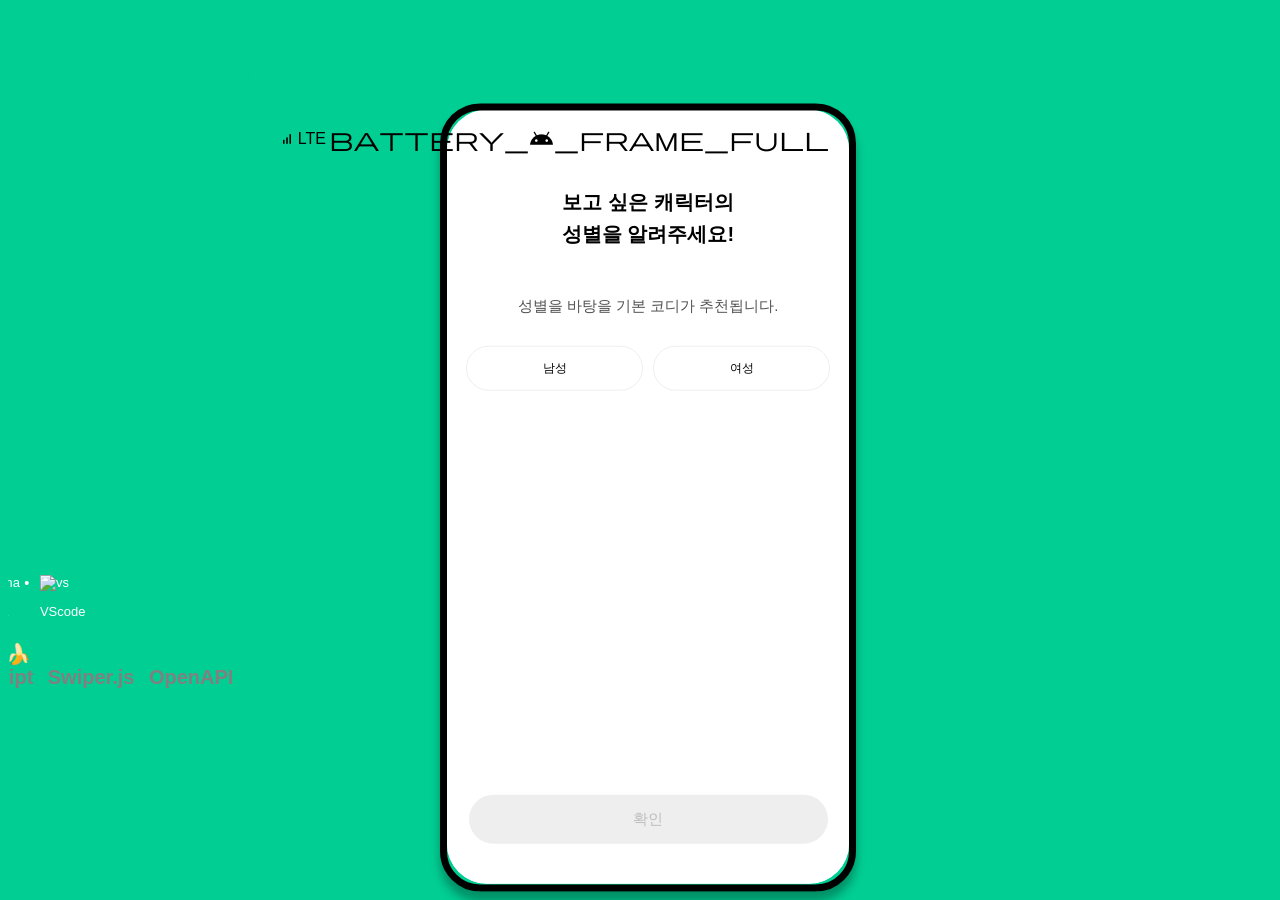
==== commit 37b64b8a: "adu" ====
--- a/index.html
+++ b/index.html
@@ -37,9 +37,10 @@
                     <div>                        
                         <span>Ps</span>
                         <span>Ai</span>
-                        <span>🍌</span>                        
-                        <span>{Json}</span>
-                        <span>{API}</span>                     
+                        <span>🍌</span><br/>
+                        <span>JavaScript</span>
+                        <span>Swiper.js</span>                       
+                        <span>OpenAPI</span>                                        
                     </div>
                 </div>
                 <p>
@@ -58,13 +59,8 @@
             <!-- =============================메인 현재날씨===================== -->
             <section class="mainHeader">
               <div class="mainCurrentWeather">
-<<<<<<< HEAD
-                <h3>5°</h3>
-                <p><b>비</b> | <b>체감 3˚</b></p>
-=======
                 <h3 id="currentTempIndex"></h3>
                 <p><b id="weatherState"></b> | <b id="minMaxTempIndex"></b></p>
->>>>>>> son
                 <p></p>
               </div>
               <div class="mainSetting">
@@ -181,7 +177,7 @@
                     </svg>
                     <span>오늘의 무드</span>
                 </p>
-                <p data-url="./scrap.html">
+                <p data-url="./codiScrap.html">
                     <svg version="1.1" id="Layer_1" xmlns="http://www.w3.org/2000/svg" xmlns:xlink="http://www.w3.org/1999/xlink" x="0px" y="0px"
                         viewBox="0 0 35 35" style="enable-background:new 0 0 35 35;" xml:space="preserve">
                         <g>
--- a/css/index.css
+++ b/css/index.css
@@ -1,17 +1,14 @@
 @import url('./common/common.css');
 
-.app {
-    position: relative;
-}
-
-
-
+@media (min-width: 1280px){
 /* ========================메인 현재날씨========================== */
 .main {
     background: linear-gradient(to bottom, #CFFFF1 0%, #00CE93 77%, #12A77C 100%);
     height: 100%;
     padding: 0 21px;
 }
+
+.mainHeader {min-height: 180px;}
 
 .mainCurrentWeather {
     text-align: center;
@@ -573,4 +570,1150 @@
     font-size: 15px;
     font-weight: 500;
     font-family: 'Pretendard', sans-serif;
-}+}
+}
+
+@media (min-width: 481px) and (max-width: 1279px){
+/* ========================메인 현재날씨========================== */
+.main {
+    background: linear-gradient(to bottom, #CFFFF1 0%, #00CE93 77%, #12A77C 100%);
+    height: 100%;
+    padding: 0 21px;
+}
+
+.mainHeader {min-height: 180px;}
+
+.mainCurrentWeather {
+    text-align: center;
+    padding-top: 45px;
+}
+
+.mainCurrentWeather h3{ font-size: 3em; }
+
+.mainCurrentWeather p:nth-of-type(1) {
+    font-size: 1em;
+    margin-top: 0;
+    margin-bottom: 5px;
+}
+
+.mainSetting {
+    position: absolute;
+    top: 55px;
+    right: 21px;
+}
+
+
+/* =========================중간컨텐츠======================== */
+
+.weather {
+    position:relative; 
+    width: 50%;
+    transform: scale(0.9);
+    left:-8%;
+    top: -50px;
+}
+.weather >div{display: none;}
+.weather >div.active{display: block;}
+
+/* ========비======= */
+
+.cloud {
+    position: absolute;
+    width: 300px;
+    margin-left: 70px;
+    z-index: 2;
+}
+
+.rain_drop-container {
+    /* 물방울들 움직일 영역 */
+    position:absolute;
+    top:120px;
+    margin-left:180px;
+    width: 100%;
+    height: 200px;
+    overflow: hidden;
+
+}
+
+.drop {
+    position: absolute;
+    width: 12px;
+    animation: rain 0.3s ease-in infinite;
+}
+
+@keyframes rain {
+    from {
+        transform: translateY(-20px);
+        opacity: 1;
+    }
+
+    to {
+        transform: translateY(200px);
+        opacity: 0;
+    }
+}
+
+/* =================예원 cloud css =================== */
+
+.cloud-front {
+    width: 240px;
+    position: absolute;
+    margin-left: 70px;
+    top: 5px;
+    z-index: 2;
+    animation: cloudFrontMove 12s ease-in-out infinite;
+    filter: blur(0px);
+}
+
+.cloud-back {
+    width: 280px;
+    position: absolute;
+    margin-left: 130px;
+    top: 15px;
+    opacity: 0.6;
+    filter: blur(1px);
+    z-index: 1;
+    animation: cloudBackMove 12s ease-in-out infinite;
+    filter: blur(2px);
+    opacity: 0.8;
+}
+
+
+/* 앞 구름 (조금 더 움직임) */
+@keyframes cloudFrontMove {
+
+    0% {
+        transform: translateX(0x) translateY(0px);
+    }
+
+    50% {
+        transform: translateX(80px) translateY(1px);
+    }
+
+    100% {
+        transform: translateX(0) translateY(0px);
+    }
+}
+
+
+/* 뒤 구름 (더 느리고 작게 움직임) */
+@keyframes cloudBackMove {
+
+    0% {
+        transform: translateX(0px) translateY(0px);
+    }
+
+    50% {
+        transform: translateX(-10px) translateY(-1px);
+    }
+
+    100% {
+        transform: translateX(0px) translateY(0px);
+    }
+}
+
+
+
+
+/* =================예원 snow css =================== */
+.snow {
+    width: 300px;
+    position: absolute;
+    margin-left: 70px;
+}
+
+
+.snow1,
+.snow2,
+.snow3,
+.snow4 {
+    position: absolute;
+    width: 30px;
+    top: 150px;
+    animation: snowFall linear infinite;
+    opacity: 0;
+}
+
+
+.snow1 {
+    left: 80%;
+    animation-duration: 3s;
+    animation-delay: 0s;
+}
+
+.snow2 {
+    width: 25px;
+    left: 65%;
+    animation-duration: 4s;
+    animation-delay: 1s;
+}
+
+.snow3 {
+    width: 20px;
+    left: 97%;
+    animation-duration: 3.5s;
+    animation-delay: 0.5s;
+}
+
+.snow4 {
+    left: 87%;
+    animation-duration: 4.2s;
+    animation-delay: 1.5s;
+}
+
+
+@keyframes snowFall {
+    0% {
+        transform: translateY(0px) translateX(0px);
+        opacity: 0;
+    }
+
+    10% {
+        opacity: 1;
+    }
+
+    50% {
+        transform: translateY(80px) translateX(-5px);
+    }
+
+    100% {
+        transform: translateY(150px) translateX(5px);
+        opacity: 0;
+    }
+}
+
+/* sun - 나영 */
+.weatherSun img{
+    width: 180px;
+    position: absolute;
+    margin-left: 160px;
+    animation: sunRotate 10s linear infinite;
+}
+@keyframes sunRotate{
+    from{ transform: rotate(0deg); }
+    to{ transform: rotate(360deg); }
+}
+
+/* cloudy - 나영 */
+.cloud2 {
+    position:absolute;
+    width: 290px;
+    right:-55px;
+    bottom: -180px;
+    z-index:2;
+    animation: cloud2Rotate 5s ease-in-out infinite;
+}
+@keyframes cloud2Rotate{
+    0%{ transform: translateY(0);}
+    50%{ transform: translateY(-10px);}
+    100%{ transform: translateY(0);}
+} 
+
+.cloudy .cloudSun{
+    width: 110px;
+    margin-left: 230px;
+    position: absolute;
+    animation: cloudSun 13s linear infinite;
+}
+@keyframes cloudSun{
+    from{ transform: rotate(0deg); }
+    to{ transform: rotate(360deg); }
+}
+
+/* ==========비/눈============ */
+.cloud {
+    position:absolute;
+    width: 300px;
+margin-left:70px;
+z-index:2;
+}
+.rainSnow_drop-container{/* 물방울들 움직일 영역 */
+    position:absolute;
+    top:120px;
+    margin-left:180px;
+    width: 100%;
+    height: 200px;
+    overflow: hidden;
+    
+}
+.drop{
+    position: absolute;
+    width: 12px;
+    animation:rain 0.3s ease-in infinite;
+}
+@keyframes rainSnow {
+    from{transform:translateY(-20px);
+    opacity:1;}
+    to{transform:translateY(200px);
+    opacity:0;}
+}
+
+/* sun - 나영 */
+.weatherSun img{
+    width: 180px;
+    position: absolute;
+    margin-left: 160px;
+    animation: sunRotate 10s linear infinite;
+}
+@keyframes sunRotate{
+    from{ transform: rotate(0deg); }
+    to{ transform: rotate(360deg); }
+}
+
+/* cloudy - 나영 */
+.cloud2 {
+    position:absolute;
+    width: 290px;
+    right:-55px;
+    bottom: -180px;
+    z-index:2;
+    animation: cloud2Rotate 5s ease-in-out infinite;
+}
+@keyframes cloud2Rotate{
+    0%{ transform: translateY(0);}
+    50%{ transform: translateY(-10px);}
+    100%{ transform: translateY(0);}
+} 
+
+.cloudy .cloudSun{
+    width: 110px;
+    margin-left: 230px;
+    position: absolute;
+    animation: cloudSun 13s linear infinite;
+}
+@keyframes cloudSun{
+    from{ transform: rotate(0deg); }
+    to{ transform: rotate(360deg); }
+}
+
+.cloud-front {
+    width: 240px;
+    position: absolute;
+    margin-left: 70px;
+    top: 5px;
+    z-index: 2;
+    animation: cloudFrontMove 12s ease-in-out infinite;
+    filter: blur(0px);
+}
+
+.cloud-back {
+    width: 280px;
+    position: absolute;
+    margin-left: 130px;
+    top: 15px;
+    opacity: 0.6;
+    filter: blur(1px);
+    z-index: 1;
+    animation: cloudBackMove 12s ease-in-out infinite;
+    filter: blur(2px);
+    opacity: 0.8;
+}
+
+
+/* 앞 구름 (조금 더 움직임) */
+@keyframes cloudFrontMove {
+
+    0% {
+        transform: translateX(0x) translateY(0px);
+    }
+
+    50% {
+        transform: translateX(80px) translateY(1px);
+    }
+
+    100% {
+        transform: translateX(0) translateY(0px);
+    }
+}
+
+
+/* 뒤 구름 (더 느리고 작게 움직임) */
+@keyframes cloudBackMove {
+
+    0% {
+        transform: translateX(0px) translateY(0px);
+    }
+
+    50% {
+        transform: translateX(-10px) translateY(-1px);
+    }
+
+    100% {
+        transform: translateX(0px) translateY(0px);
+    }
+}
+/* =================예원 snow css =================== */
+.snow {
+    width: 300px;
+    position: absolute;
+    margin-left: 70px;
+}
+
+
+.snow1,
+.snow2,
+.snow3,
+.snow4 {
+    position: absolute;
+    width: 30px;
+    top: 150px;
+    animation: snowFall linear infinite;
+    opacity: 0;
+}
+
+
+.snow1 {
+    left: 80%;
+    animation-duration: 3s;
+    animation-delay: 0s;
+}
+
+.snow2 {
+    width: 25px;
+    left: 65%;
+    animation-duration: 4s;
+    animation-delay: 1s;
+}
+
+.snow3 {
+    width: 20px;
+    left: 97%;
+    animation-duration: 3.5s;
+    animation-delay: 0.5s;
+}
+
+.snow4 {
+    left: 87%;
+    animation-duration: 4.2s;
+    animation-delay: 1.5s;
+}
+
+
+@keyframes snowFall {
+    0% {
+        transform: translateY(0px) translateX(0px);
+        opacity: 0;
+    }
+
+    10% {
+        opacity: 1;
+    }
+
+    50% {
+        transform: translateY(80px) translateX(-5px);
+    }
+
+    100% {
+        transform: translateY(150px) translateX(5px);
+        opacity: 0;
+    }
+}
+
+/* =================메인 캐릭터=========================== */
+.character img {
+    position:relative;
+    z-index:3;
+    width: 75%;
+    margin-left:-30px;
+    margin-top: -50px;
+    filter: drop-shadow(0px 4px 4px rgba(0, 0, 0, 0.3));
+}
+
+/* =================메인 추천 아이템======================= */
+
+.item {
+    display: flex;
+    flex-direction: column;
+    align-items: flex-end;
+    justify-content: flex-end;
+    gap: 10px;
+
+    background: #eeeeee;
+    padding: 5px;
+    width: 45%;
+    aspect-ratio: 1/1;
+    border-radius: 20px;
+    display: flex;
+    padding: 15px;
+    background: rgba(255, 255, 255, 0.2);
+    backdrop-filter: blur(2px);
+    -webkit-backdrop-filter: blur(10px);
+    border: 2px solid rgba(255, 255, 255, 0.2);
+
+    box-shadow: 0 4px 30px rgba(0, 0, 0, 0.1);
+    color: rgb(0, 0, 0);
+    font-size: 0.85em;
+    position: absolute;
+    bottom: 105px;
+    right: 7%;
+}
+
+.item img{
+    width: 80%;
+    height: auto;
+    filter: drop-shadow(0px 2px 2px rgba(0, 0, 0, 0.5));
+}
+.item span{width: 100%; padding-bottom: 0;}
+
+/* ==============================처음에만 성별 선택=========================== */
+.onboarding {
+    height: 100%;
+    background-color: white;
+    text-align: center;
+    padding: 0 21px;
+    border-radius: 30px;
+}
+
+.onboarding section {
+    display: flex;
+    flex-direction: column;
+    align-items: center;
+    height: 100%;
+}
+
+.onboarding section>div {
+    padding-top: 76px;
+}
+
+.onboarding b {
+    font-size: 1.25em;
+    line-height: 1.3;
+}
+
+.onboarding p {
+    font-size: 0.95em;
+    color: #515151;
+    padding-top: 32px;
+}
+
+.genderSelect {
+    margin-top: 30px;
+    display: flex;
+    gap: 10px;
+}
+
+.genderOption input {
+    display: none;
+}
+
+.genderOption input:checked+span {
+    background-color: #8FEBD0;
+    border: 1.5px solid #00CE93;
+}
+
+/* span은 input의 자식이 아니라 형제이므로 '+' */
+
+.genderOption span {
+    padding: 10px 0;
+    border: 1.5px solid #EEEEEE;
+    text-align: center;
+    display: inline-block;
+    border-radius: 40px;
+    font-size: 0.75em;
+    width: 11vw;
+}
+
+.onboarding button {
+    margin-top: auto;
+    margin-bottom: 40px;
+    background-color: #EEEEEE;
+    padding: 15px 0;
+    width: 90%;
+    border-radius: 40px;
+    color: #BDBDBD;
+    border: none;
+    font-size: 0.95em;
+    font-weight: 500;
+    font-family: 'Pretendard', sans-serif;
+}
+
+.onboarding button.active {
+    margin-top: auto;
+    margin-bottom: 40px;
+    background-color: #00CE93;
+    padding: 15px 0;
+    width: 90%;
+    border-radius: 40px;
+    color: white;
+    border: none;
+    font-size: 15px;
+    font-weight: 500;
+    font-family: 'Pretendard', sans-serif;
+}
+}
+
+@media (max-width: 480px){
+
+/* ========================메인 현재날씨========================== */
+.app{ overflow: hidden !important;}
+.main{
+    background: linear-gradient(to bottom, #CFFFF1 0%, #00CE93 77%, #12A77C 100%);
+    height: 100vh;
+    width: 100vw;
+}
+
+.mainHeader{
+    width: 100vw;
+    padding: 0;
+    margin: 0;
+}
+
+.mainCurrentWeather{
+    text-align: center;
+    padding-top: 3vw;
+}
+
+.mainSetting{
+    position: absolute;
+    top: 5vw;
+    right: 20px;
+}
+
+.mainCurrentWeather h3{ font-size: 60px; }
+
+.mainCurrentWeather p:nth-of-type(1){
+    font-size: 20px;
+    margin-top: 3px;
+    margin-bottom: 5px;
+}
+
+.mainCurrentWeather p:nth-of-type(2) {
+    font-size: 18px;
+    font-weight: 300;
+}
+
+
+/* =========================중간컨텐츠======================== */
+
+.weather{ position:relative; width: 300px; }
+.weather >div{display: none;}
+.weather >div.active{display: block;}
+
+/* ========비======= */
+
+.cloud {
+    position: absolute;
+    width: 300px;
+    margin-left: 70px;
+    z-index: 2;
+}
+
+.rain_drop-container {
+    /* 물방울들 움직일 영역 */
+    position:absolute;
+    top:120px;
+    margin-left:180px;
+    width: 100%;
+    height: 200px;
+    overflow: hidden;
+
+}
+
+.drop {
+    position: absolute;
+    width: 12px;
+    animation: rain 0.3s ease-in infinite;
+}
+
+@keyframes rain {
+    from {
+        transform: translateY(-20px);
+        opacity: 1;
+    }
+
+    to {
+        transform: translateY(200px);
+        opacity: 0;
+    }
+}
+
+/* =================예원 cloud css =================== */
+
+.cloud-front {
+    width: 240px;
+    position: absolute;
+    margin-left: 70px;
+    top: 5px;
+    z-index: 2;
+    animation: cloudFrontMove 12s ease-in-out infinite;
+    filter: blur(0px);
+}
+
+.cloud-back {
+    width: 280px;
+    position: absolute;
+    margin-left: 130px;
+    top: 15px;
+    opacity: 0.6;
+    filter: blur(1px);
+    z-index: 1;
+    animation: cloudBackMove 12s ease-in-out infinite;
+    filter: blur(2px);
+    opacity: 0.8;
+}
+
+
+/* 앞 구름 (조금 더 움직임) */
+@keyframes cloudFrontMove {
+
+    0% {
+        transform: translateX(0x) translateY(0px);
+    }
+
+    50% {
+        transform: translateX(80px) translateY(1px);
+    }
+
+    100% {
+        transform: translateX(0) translateY(0px);
+    }
+}
+
+
+/* 뒤 구름 (더 느리고 작게 움직임) */
+@keyframes cloudBackMove {
+
+    0% {
+        transform: translateX(0px) translateY(0px);
+    }
+
+    50% {
+        transform: translateX(-10px) translateY(-1px);
+    }
+
+    100% {
+        transform: translateX(0px) translateY(0px);
+    }
+}
+
+
+
+
+/* =================예원 snow css =================== */
+.snow {
+    width: 300px;
+    position: absolute;
+    margin-left: 70px;
+}
+
+
+.snow1,
+.snow2,
+.snow3,
+.snow4 {
+    position: absolute;
+    width: 30px;
+    top: 150px;
+    animation: snowFall linear infinite;
+    opacity: 0;
+}
+
+
+.snow1 {
+    left: 80%;
+    animation-duration: 3s;
+    animation-delay: 0s;
+}
+
+.snow2 {
+    width: 25px;
+    left: 65%;
+    animation-duration: 4s;
+    animation-delay: 1s;
+}
+
+.snow3 {
+    width: 20px;
+    left: 97%;
+    animation-duration: 3.5s;
+    animation-delay: 0.5s;
+}
+
+.snow4 {
+    left: 87%;
+    animation-duration: 4.2s;
+    animation-delay: 1.5s;
+}
+
+
+@keyframes snowFall {
+    0% {
+        transform: translateY(0px) translateX(0px);
+        opacity: 0;
+    }
+
+    10% {
+        opacity: 1;
+    }
+
+    50% {
+        transform: translateY(80px) translateX(-5px);
+    }
+
+    100% {
+        transform: translateY(150px) translateX(5px);
+        opacity: 0;
+    }
+}
+
+/* sun - 나영 */
+.weatherSun img{
+    width: 180px;
+    position: absolute;
+    margin-left: 160px;
+    animation: sunRotate 10s linear infinite;
+}
+@keyframes sunRotate{
+    from{ transform: rotate(0deg); }
+    to{ transform: rotate(360deg); }
+}
+
+/* cloudy - 나영 */
+.cloud2 {
+    position:absolute;
+    width: 290px;
+    right:-55px;
+    bottom: -180px;
+    z-index:2;
+    animation: cloud2Rotate 5s ease-in-out infinite;
+}
+@keyframes cloud2Rotate{
+    0%{ transform: translateY(0);}
+    50%{ transform: translateY(-10px);}
+    100%{ transform: translateY(0);}
+} 
+
+.cloudy .cloudSun{
+    width: 110px;
+    margin-left: 230px;
+    position: absolute;
+    animation: cloudSun 13s linear infinite;
+}
+@keyframes cloudSun{
+    from{ transform: rotate(0deg); }
+    to{ transform: rotate(360deg); }
+}
+
+/* ==========비/눈============ */
+.cloud {
+    position:absolute;
+    width: 300px;
+margin-left:70px;
+z-index:2;
+}
+.rainSnow_drop-container{/* 물방울들 움직일 영역 */
+    position:absolute;
+    top:120px;
+    margin-left:180px;
+    width: 100%;
+    height: 200px;
+    overflow: hidden;
+    
+}
+.drop{
+    position: absolute;
+    width: 12px;
+    animation:rain 0.3s ease-in infinite;
+}
+@keyframes rainSnow {
+    from{transform:translateY(-20px);
+    opacity:1;}
+    to{transform:translateY(200px);
+    opacity:0;}
+}
+
+/* sun - 나영 */
+.weatherSun img{
+    width: 180px;
+    position: absolute;
+    margin-left: 160px;
+    animation: sunRotate 10s linear infinite;
+}
+@keyframes sunRotate{
+    from{ transform: rotate(0deg); }
+    to{ transform: rotate(360deg); }
+}
+
+/* cloudy - 나영 */
+.cloud2 {
+    position:absolute;
+    width: 290px;
+    right:-55px;
+    bottom: -180px;
+    z-index:2;
+    animation: cloud2Rotate 5s ease-in-out infinite;
+}
+@keyframes cloud2Rotate{
+    0%{ transform: translateY(0);}
+    50%{ transform: translateY(-10px);}
+    100%{ transform: translateY(0);}
+} 
+
+.cloudy .cloudSun{
+    width: 110px;
+    margin-left: 230px;
+    position: absolute;
+    animation: cloudSun 13s linear infinite;
+}
+@keyframes cloudSun{
+    from{ transform: rotate(0deg); }
+    to{ transform: rotate(360deg); }
+}
+
+.cloud-front {
+    width: 240px;
+    position: absolute;
+    margin-left: 70px;
+    top: 5px;
+    z-index: 2;
+    animation: cloudFrontMove 12s ease-in-out infinite;
+    filter: blur(0px);
+}
+
+.cloud-back {
+    width: 280px;
+    position: absolute;
+    margin-left: 130px;
+    top: 15px;
+    opacity: 0.6;
+    filter: blur(1px);
+    z-index: 1;
+    animation: cloudBackMove 12s ease-in-out infinite;
+    filter: blur(2px);
+    opacity: 0.8;
+}
+
+
+/* 앞 구름 (조금 더 움직임) */
+@keyframes cloudFrontMove {
+
+    0% {
+        transform: translateX(0x) translateY(0px);
+    }
+
+    50% {
+        transform: translateX(80px) translateY(1px);
+    }
+
+    100% {
+        transform: translateX(0) translateY(0px);
+    }
+}
+
+
+/* 뒤 구름 (더 느리고 작게 움직임) */
+@keyframes cloudBackMove {
+
+    0% {
+        transform: translateX(0px) translateY(0px);
+    }
+
+    50% {
+        transform: translateX(-10px) translateY(-1px);
+    }
+
+    100% {
+        transform: translateX(0px) translateY(0px);
+    }
+}
+/* =================예원 snow css =================== */
+.snow {
+    width: 300px;
+    position: absolute;
+    margin-left: 70px;
+}
+
+
+.snow1,
+.snow2,
+.snow3,
+.snow4 {
+    position: absolute;
+    width: 30px;
+    top: 150px;
+    animation: snowFall linear infinite;
+    opacity: 0;
+}
+
+
+.snow1 {
+    left: 80%;
+    animation-duration: 3s;
+    animation-delay: 0s;
+}
+
+.snow2 {
+    width: 25px;
+    left: 65%;
+    animation-duration: 4s;
+    animation-delay: 1s;
+}
+
+.snow3 {
+    width: 20px;
+    left: 97%;
+    animation-duration: 3.5s;
+    animation-delay: 0.5s;
+}
+
+.snow4 {
+    left: 87%;
+    animation-duration: 4.2s;
+    animation-delay: 1.5s;
+}
+
+
+@keyframes snowFall {
+    0% {
+        transform: translateY(0px) translateX(0px);
+        opacity: 0;
+    }
+
+    10% {
+        opacity: 1;
+    }
+
+    50% {
+        transform: translateY(80px) translateX(-5px);
+    }
+
+    100% {
+        transform: translateY(150px) translateX(5px);
+        opacity: 0;
+    }
+}
+
+/* =================메인 캐릭터=========================== */
+.character img{
+    position: relative;
+    z-index: 3;
+    width: 250px;
+    margin-left: -20px;
+    margin-top: -15px;
+    filter: drop-shadow(0px 4px 4px rgba(0, 0, 0, 0.3));
+}
+
+/* =================메인 추천 아이템======================= */
+
+.item {
+    display: flex;
+    flex-direction: column;
+    align-items: flex-end;
+    justify-content: flex-end;
+    gap: 10px;
+
+    background: #eeeeee;
+    padding: 10px;
+    width: 150px;
+    height: 150px;
+    border-radius: 30px;
+    display: flex;
+    padding: 15px;
+    background: rgba(255, 255, 255, 0.2);
+    backdrop-filter: blur(2px);
+    -webkit-backdrop-filter: blur(10px);
+    border: 2px solid rgba(255, 255, 255, 0.2);
+
+    box-shadow: 0 4px 30px rgba(0, 0, 0, 0.1);
+    color: rgb(0, 0, 0);
+    position: absolute;
+    bottom: 17%;
+    right: 7%;
+}
+.item img{
+    width: 80%;
+    height: auto;
+    filter: drop-shadow(0px 2px 2px rgba(0, 0, 0, 0.5));
+}
+.item span{width: 100%; padding-bottom: 0;}
+
+/* ==============================처음에만 성별 선택=========================== */
+.onboarding {
+    height: 100%;
+    background-color: white;
+    text-align: center;
+    padding: 0 21px;
+    border-radius: 30px;
+}
+
+.onboarding section {
+    display: flex;
+    flex-direction: column;
+    align-items: center;
+    height: 100%;
+}
+
+.onboarding section>div {
+    padding-top: 76px;
+}
+
+.onboarding b {
+    font-size: 20px;
+    line-height: 1.6;
+}
+
+.onboarding p {
+    font-size: 15px;
+    color: #515151;
+    padding-top: 32px;
+}
+
+.genderSelect {
+    margin-top: 30px;
+    display: flex;
+    gap: 10px;
+}
+
+.genderOption {}
+
+.genderOption input {
+    display: none;
+}
+
+.genderOption input:checked+span {
+    background-color: #8FEBD0;
+    border: 1.5px solid #00CE93;
+}
+
+/* span은 input의 자식이 아니라 형제이므로 '+' */
+
+.genderOption span {
+    padding: 13px 0;
+    border: 1.5px solid #EEEEEE;
+    text-align: center;
+    display: inline-block;
+    border-radius: 40px;
+    font-size: 12px;
+    width: 40vw;
+}
+
+.onboarding button {
+    margin-top: 70px;
+    background-color: #EEEEEE;
+    padding: 15px 0;
+    width: 83vw;
+    border-radius: 40px;
+    color: #BDBDBD;
+    border: none;
+    font-size: 15px;
+    font-weight: 500;
+    font-family: 'Pretendard', sans-serif;
+}
+
+.onboarding button.active {
+    margin-top: 70px;
+    background-color: #00CE93;
+    padding: 15px 0;
+    width: 83vw;
+    border-radius: 40px;
+    color: white;
+    border: none;
+    font-size: 15px;
+    font-weight: 500;
+    font-family: 'Pretendard', sans-serif;
+}
+
+
+}
+
+
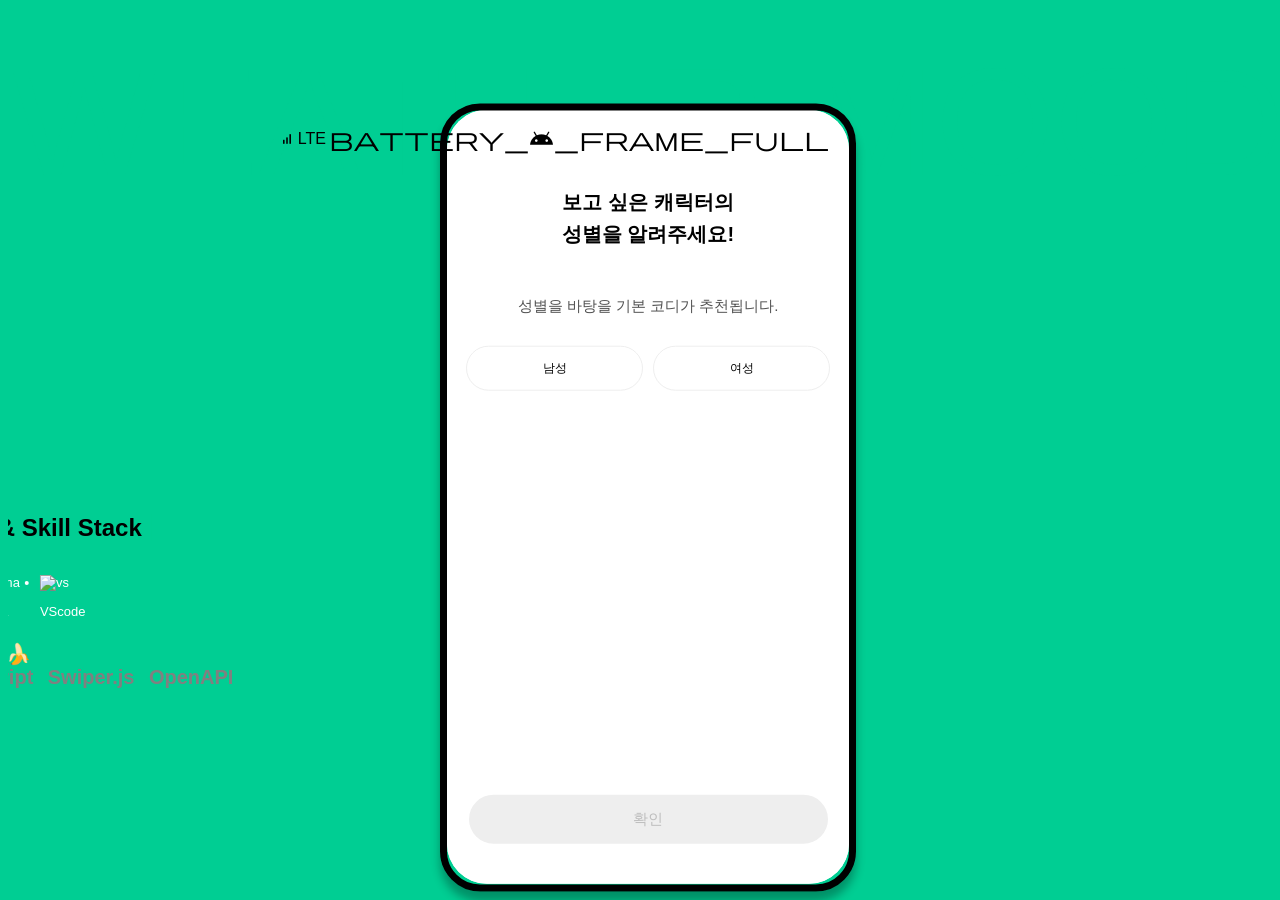
==== commit 2da59e32: "adu" ====
--- a/index.html
+++ b/index.html
@@ -23,7 +23,7 @@
             <h1>WEATHER MOOD</h1>
             <div class="object">
                 <div class="tool">
-                    <h2>Tool</h2>
+                    <h2>Tool & Skill Stack</h2>
                     <ul>
                         <li>
                             <img src="./image/bg/figma.png" alt="figma">
